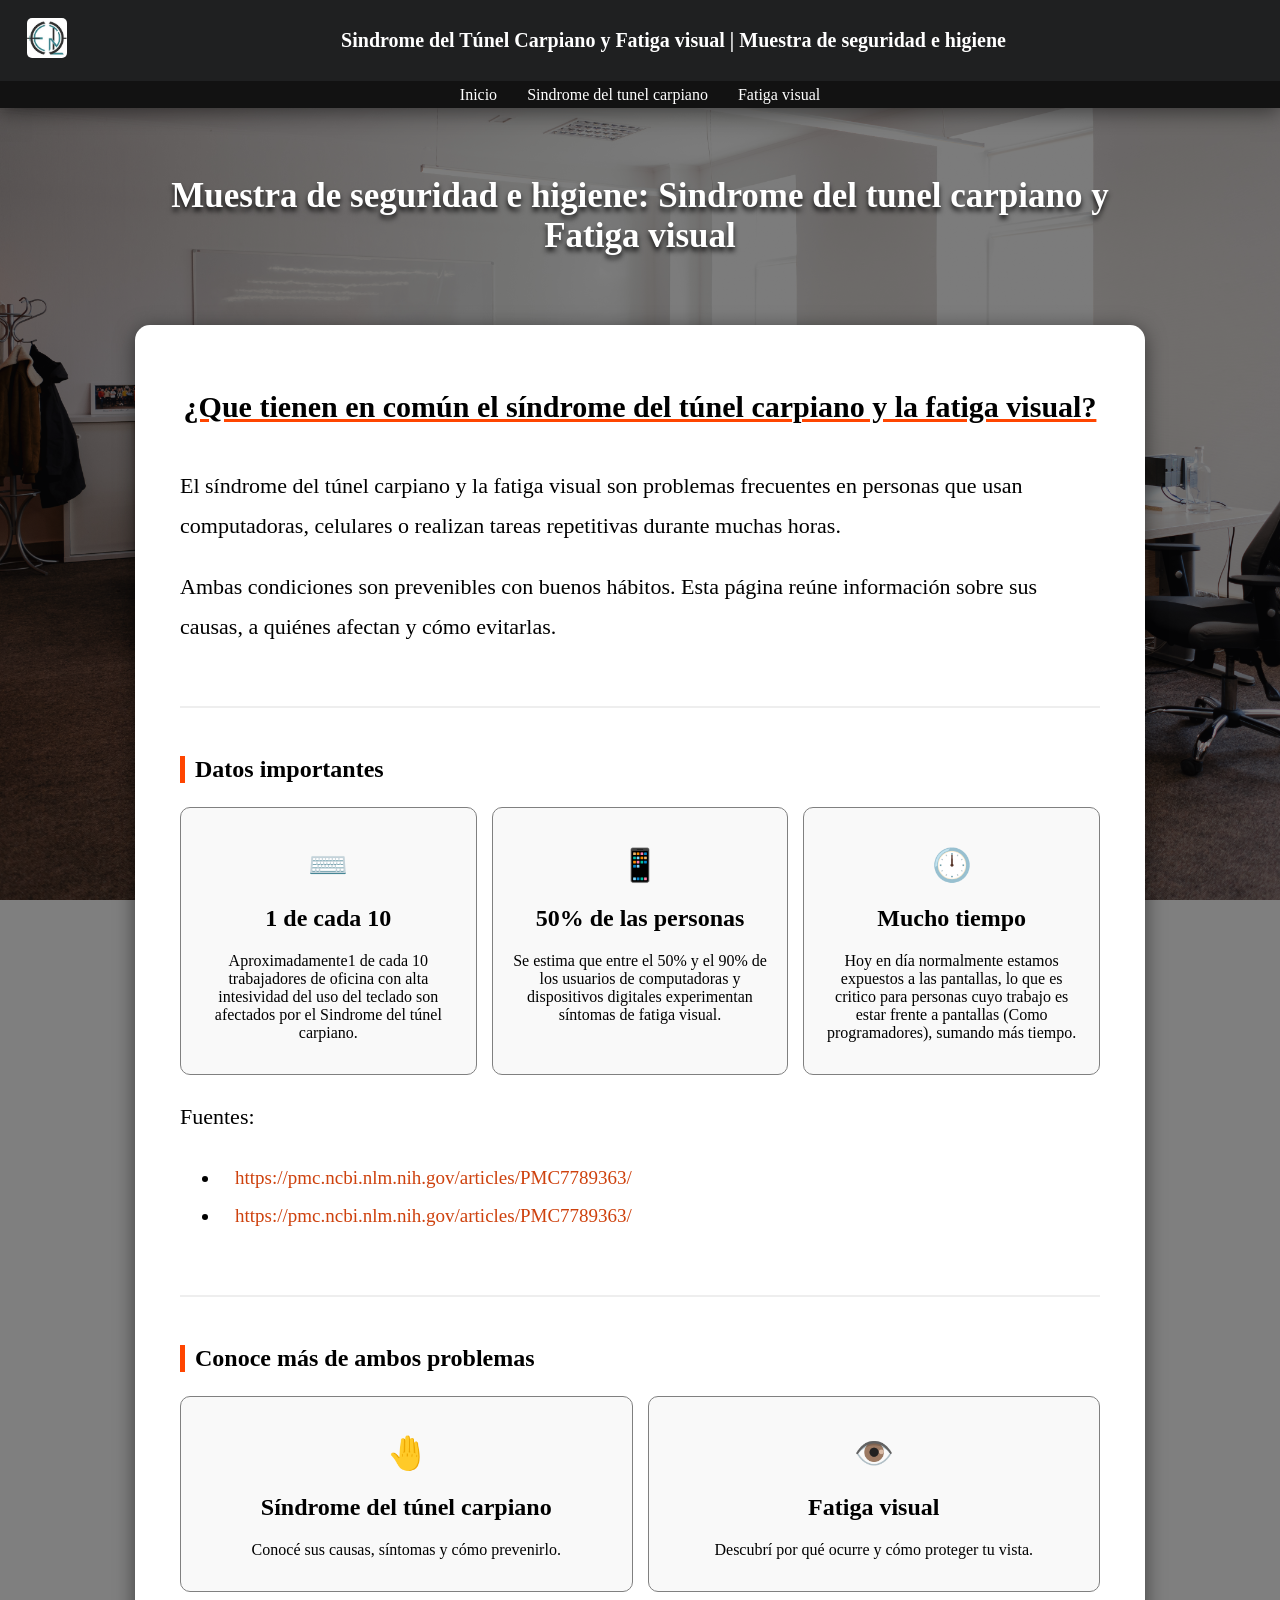
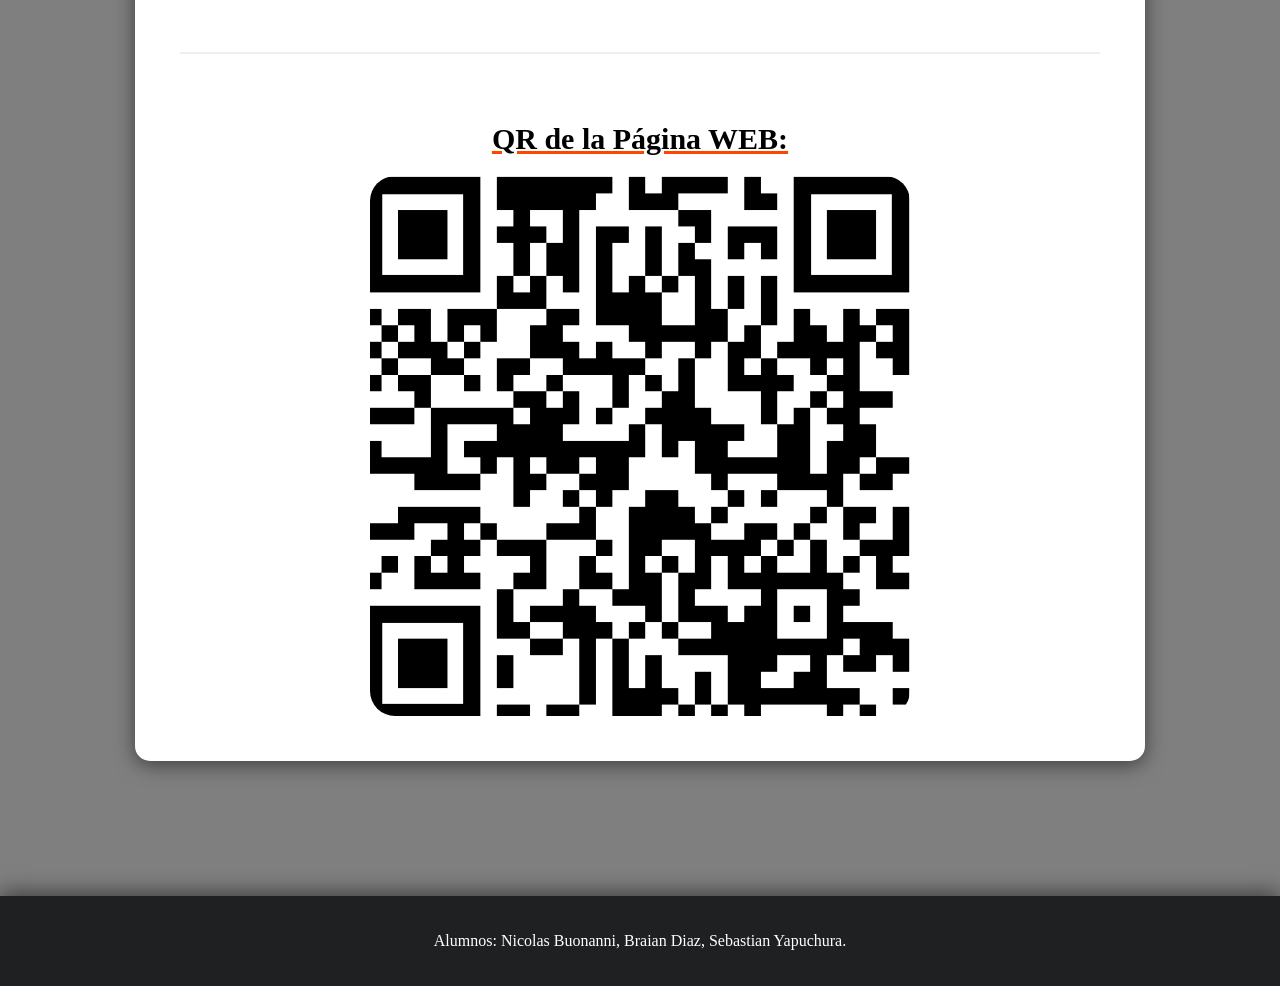
==== index.html @ 5605762a "Hacer que funcione el sitio Renombre inicio.html a index y cambie la ruta del archivo, puse el logo " ====
<!DOCTYPE html>
<html lang="es">
<head>
    <meta charset="UTF-8">
    <meta name="viewport" content="width=device-width, initial-scale=1.0">
    <link rel="icon" type="image/x-icon" href="media/logo.jpeg">
    <title>Sindrome del Tunel Carpiano y Fatiga visual</title>
    <link rel="stylesheet" href="styles/style.css">
</head>
<body style="background-image: url(media/oficina.jpg)">


    <header>

        <div class="encabezado">

            <a  href="index.html">
                <img src="media/logo.jpeg" alt="logo">
            </a>

            <div class="encabezado-titulo">Sindrome del Túnel Carpiano y Fatiga visual | Muestra de seguridad e higiene</div>

        </div>

        <nav>
            <a href="index.html">Inicio</a>
            <a href="html/tunel-carpiano.html">Sindrome del tunel carpiano</a>
            <a href="html/fatiga-visual.html">Fatiga visual</a>
        </nav>

    </header>


    <div class="contenido">
        <h1 class="titulo-grande">Muestra de seguridad e higiene: Sindrome del tunel carpiano y Fatiga visual</h1>
        <div class="articulo">
            
            
            <div class="seccion">

                <div class="titulo-grande2">
                    <h1>¿Que tienen en común el síndrome del túnel carpiano y la fatiga visual?</h1>
                </div>
                <div class="texto">
                    <p>El síndrome del túnel carpiano y la fatiga visual son problemas frecuentes en personas que usan computadoras, celulares o realizan tareas repetitivas durante muchas horas.</p>
                    <p>Ambas condiciones son prevenibles con buenos hábitos. Esta página reúne información sobre sus causas, a quiénes afectan y cómo evitarlas.</p>
                </div>

            </div>


            <hr class="separador">


            <div class="seccion">

                <h2 class="titulo">Datos importantes</h2>

                <div class="contenedor-grid">

                    <div class="card">
                        <h1>⌨️</h1>
                        <h2>1 de cada 10</h2>
                        <p>Aproximadamente1 de cada 10 trabajadores de oficina con alta
                            intesividad del uso del teclado son afectados por el Sindrome
                            del túnel carpiano.
                        </p>
                    </div>

                    <div class="card">
                        <h1>📱</h1>
                        <h2>50% de las personas</h2>
                        <p>Se estima que entre el 50% y el 90% de los usuarios de computadoras
                            y dispositivos digitales experimentan síntomas de fatiga visual.
                        </p>
                    </div>

                    <div class="card">
                        <h1>🕛</h1>
                        <h2>Mucho tiempo</h2>
                        <p>Hoy en día normalmente estamos expuestos a las pantallas, lo que es
                            critico para personas cuyo trabajo es estar frente a pantallas (Como programadores), sumando
                            más tiempo.
                        </p>
                    </div>

                </div>

                <div class="texto">
                    <p>Fuentes:</p>
                </div>
                <ul class="lista">
                    <li><a href="https://pmc.ncbi.nlm.nih.gov/articles/PMC7789363/">https://pmc.ncbi.nlm.nih.gov/articles/PMC7789363/</a></li>
                    <li><a href="https://pmc.ncbi.nlm.nih.gov/articles/PMC7789363/">https://pmc.ncbi.nlm.nih.gov/articles/PMC7789363/</a></li>
                </ul>

            </div>


            <hr class="separador">
            

            <div class="seccion">

                <h2 class="titulo">Conoce más de ambos problemas</h2>
                
                <div class="contenedor-grid">

                    <a href="html/tunel-carpiano.html">
                        <div class="card">
                            <h1>🤚</h1>
                            <h2>Síndrome del túnel carpiano</h2>
                            <p>Conocé sus causas, síntomas y cómo prevenirlo.</p>
                        </div>
                    </a>

                    <a href="html/fatiga-visual.html">
                        <div class="card">
                            <h1>👁️</h1>
                            <h2>Fatiga visual</h2>
                            <p>Descubrí por qué ocurre y cómo proteger tu vista.</p>
                        </div>
                    </a>

                </div>

            </div>


            <hr class="separador">

            <div class="seccion">

                <div class="titulo-grande2">
                    <h1>QR de la Página WEB:</h1>
                </div>
                <div class="codigo-qr">
                    <img src="media/qr-code-no-border.png" alt="codigo-qr">
                </div>

            </div>




        </div>        
    </div>


    <footer>
        Alumnos: Nicolas Buonanni, Braian Diaz, Sebastian Yapuchura.
    </footer>

</body>
</html>
---- styles/style.css ----
/*#####Areas de la pagina########:*/

/*---------------Barra principal--------*/
    /*Barra principal, le asigno color, color al texto, un "display" para poder manejar el texto dentro de este y un padding para incrementar su altura.
    Tambien manejo el tamaño de su fuente y el tipo de letra (negrita)*/
header {
    color: white;
    font-weight: bold;
    font-size: 20px;
    box-shadow: 0px 4px 20px rgba(0, 0, 0, 0.5);
}

.encabezado img {
    width: 40px;
    border-radius: 5px;
    margin-left: 3vh;
}

.encabezado {
    display: flex;
    background-color: #1f2021;
    padding: 2vh 0px;
    justify-content: flex-start;
    align-items: center;

}

.encabezado-titulo {
    display:flex;
    justify-content: center;
    flex:1;
}



nav {
    display: flex;
    justify-content: center;
    align-items: center;
    background-color: #121212;
    height: 3vh;
    gap: 30px;
    font-weight: 100;
    font-size: 16px;
}

nav a {
    color: White;
    text-decoration: none;
}
nav a:hover{
    text-decoration: underline;
}


/*-------Mayor parte del body y el contenido ---------------*/
body {
    margin: 0; /*Saca el margin para que el nav "entre completo" en el body*/
    /*La imagen de fondo se pone individualmente en cada .html de la pagina
    con style*/
    background-size:cover ; /*El fondo va a tomar toda la pantalla*/
    background-color: rgba(0, 0, 0, 0.5); /*"El color de la opacidad"*/
    background-blend-mode: darken; /**/
    background-attachment: fixed;

    display: flex;
    flex-direction: column;
    min-height: 100vh;

}

.contenido{
    display: flex;
    flex-direction: column;
    margin: 15vh;
    margin-top: 5vh;
    justify-content: center;
    gap: 5vh;

    flex: 1; /*Ocupa todo el espacio*/
}

.articulo {
    border-radius: 15px; /*Redondea los bordes a 15px*/
    padding:5vh; /*El padding (espacio) con respecto al borde es 5vh (1% de la altura de la pagina)*/
    background-color: white; /*El fondo del articulo es blanco*/
    height: auto;
    box-shadow: 0px 4px 20px rgba(0, 0, 0, 0.5); /*El articulo genera una sombra*/
    
}




    /*............Propiedades de secciones para el articulo.................*/
.seccion {
    margin-bottom: 60px; /*Aplica un margen de 60 pixeles al final de la seccion*/
}

.seccion:last-child {
    margin-bottom: 0;
}


.img-paragrafo {
    display: flex;
    gap: 32px;
    align-items: flex-start;
}

.img-paragrafo img{
    width: 360px; /*Las imagenees dentro del imagen-paragrafo seran de este ancho*/
    box-shadow: 0px 4px 20px rgba(0, 0, 0, 0.5); /*Sombra*/
    border-radius: 10px; /*Redondeo de esquinas*/
    border: 1px solid rgb(50, 19, 3); /*Borde marron*/
}

.img-grande {
    width: 100%;
    height: 300px;
    border-radius: 15px;
    border: 1px solid rgb(50, 19, 3); /*Borde marron*/
    object-fit: cover; /*Cubre todo el tamaño del img aunque tenga que cortar la imagen original*/

}

.img-paragrafo.invertida {
    flex-direction: row-reverse;
}

            /*Separa el texto, siendo como una linea que cubre el ancho del contenido del articulo*/
.separador { 
    border: none; /*Le quito los bordes por default que tiene y dejo uno*/
    border-top: 2px solid #eee;
    margin: 48px 0;
}

    /*.......... Grid y "cards" ............*/

.contenedor-grid {
    margin-top: 24px;
    display: grid;
    grid-template-columns: repeat(auto-fit, minmax(150px, 1fr));
    gap: 15px;
    justify-content: center;
}

.contenedor-grid a {
    text-decoration: none;
    color: inherit;
    display: contents; /*Hace que se comporte como si el A no existiera pq afecta la visualizacion del grid*/
}


.card {
    padding: 1em;
    background-color: #F9F9F9;
    border-radius: 10px;
    border: 1px solid gray;
    text-align: center;

    /*Animacion*/
    transition: transform 0.2s ease-out, background-color 0.2s ease-out; /*Transiciona con una animacion la propiedad transform y background-color en 0.2 segundos con "ease-out" como escala de tiempo*/
}

.card:hover {
    transform: translateY(5px);
    background-color: #ddd;
}

.card a {
    color: black;
    text-decoration: none;
}

.card a:hover {
    text-decoration: underline;
}



/*----------------------------Footer / pie de pagina----------------*/

footer {
    display: flex;
    height: 10vh;    
    background-color: #1f2021;  
    color: white;
    justify-content: center;
    align-items: center;
    box-shadow: 0px -4px 20px rgba(0, 0, 0, 0.5);
}


/*----------------------Miscelaneo / Elementos varios:-----------------*/
.texto {
    flex: 1;
}

.texto p {
    font-size: 22px;
    line-height: 1.8; /*La altura entre lineas de textos es de 1.8*/
}

.titulo { 
    border-left: 5px solid orangered; /*Le asigno 5px al grosor, un estilo solido y color naranja al borde*/
    padding-left: 10px; /*Le doy 10 pixeles de espacio al lado izquierdo entre el borde y el contenido*/
}


.titulo-grande {
    color: white;
    font-size: 35px;
    text-align: center;
    text-shadow: 0px 4px 5px rgba(0, 0, 0, 0.8);
}

.titulo-grande2 {
    display: flex;
    justify-content: center;
    text-decoration: underline;
    text-decoration-color: orangered;
}

.titulo-grande2 h1 {
    font-size: 30px;
    color: #000;
}

.lista {
    list-style: disc; /*Le doy un item tipo disco/ circulo*/
    font-size: 19px;

}

.lista li {
    padding: 8px 0 8px 15px;

}

.lista a {
    color: rgb(206, 65, 13);
    text-decoration: none;
}

.lista a:hover {
    text-decoration: underline;
}

.codigo-qr {
    display: flex;
    justify-content: center;
}

.codigo-qr img {
    min-width: 100px;
    width: 60vh;
    border-radius: 25px;
}
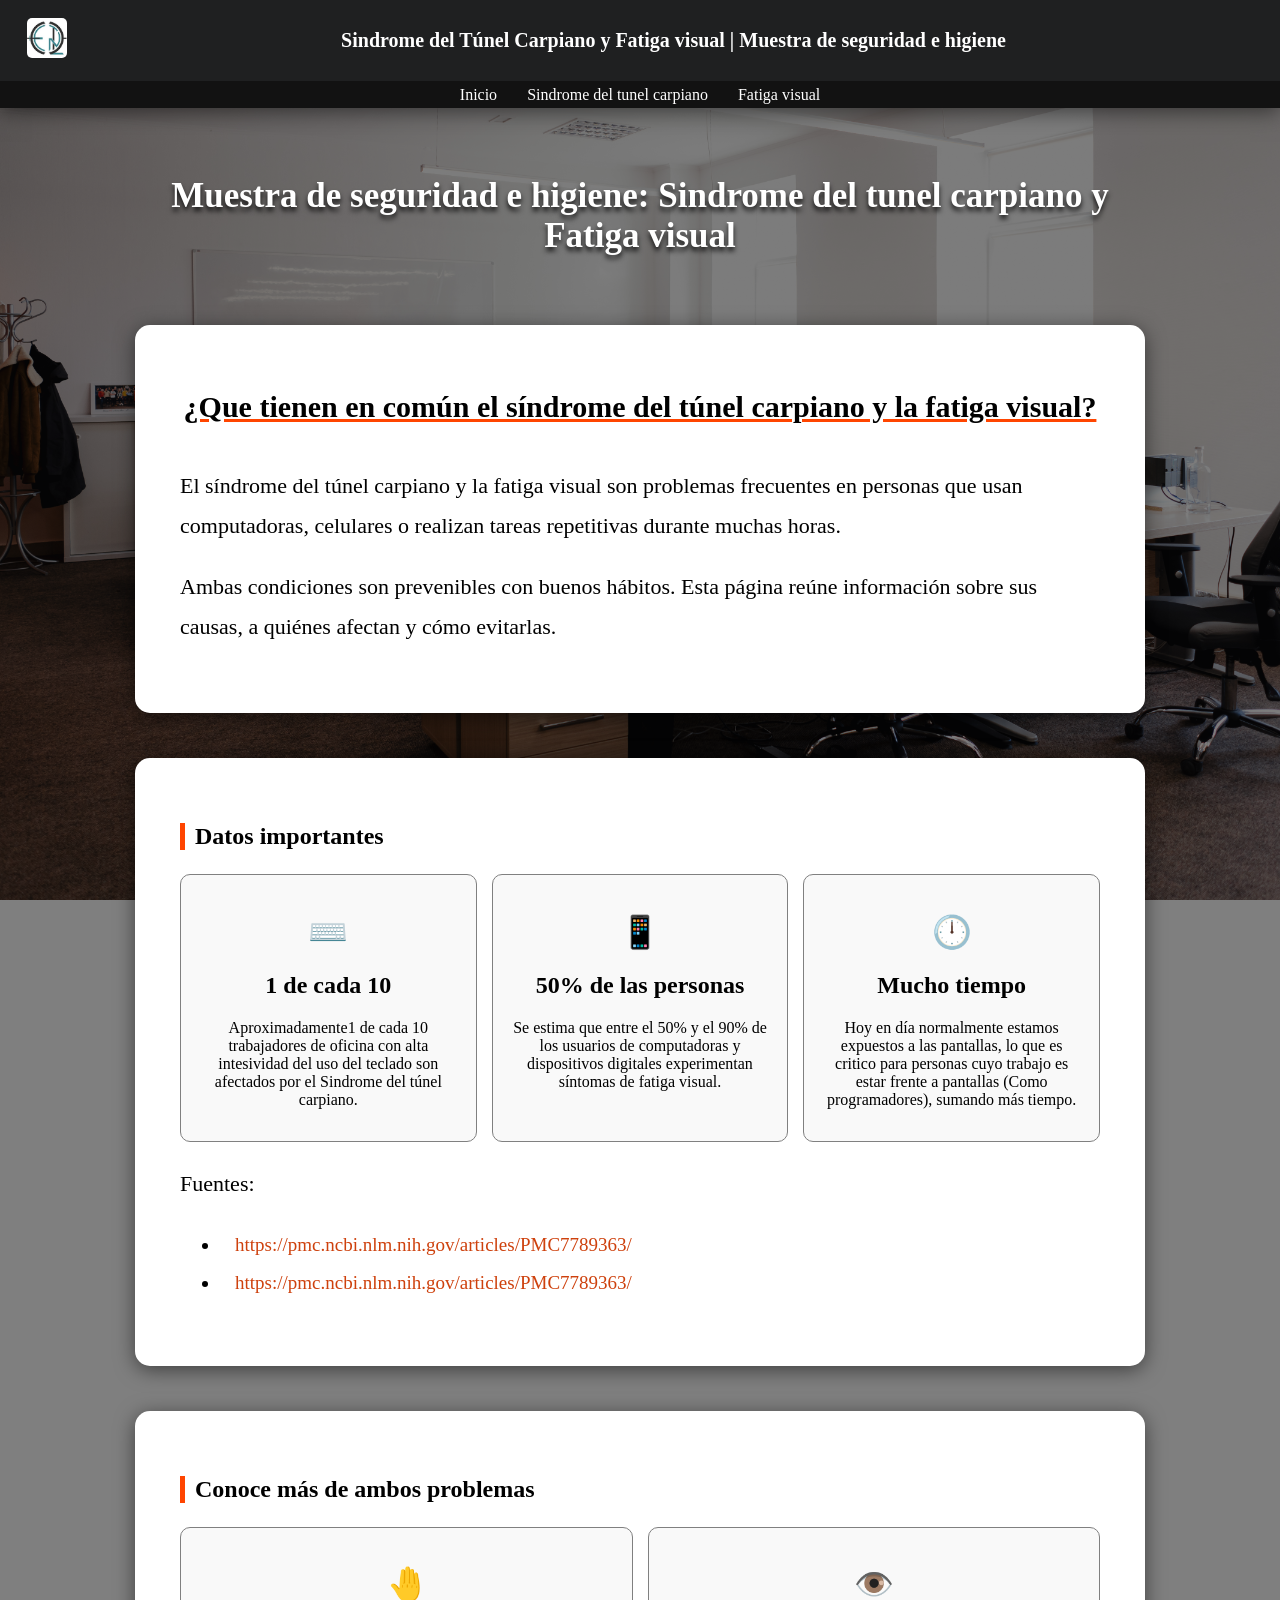
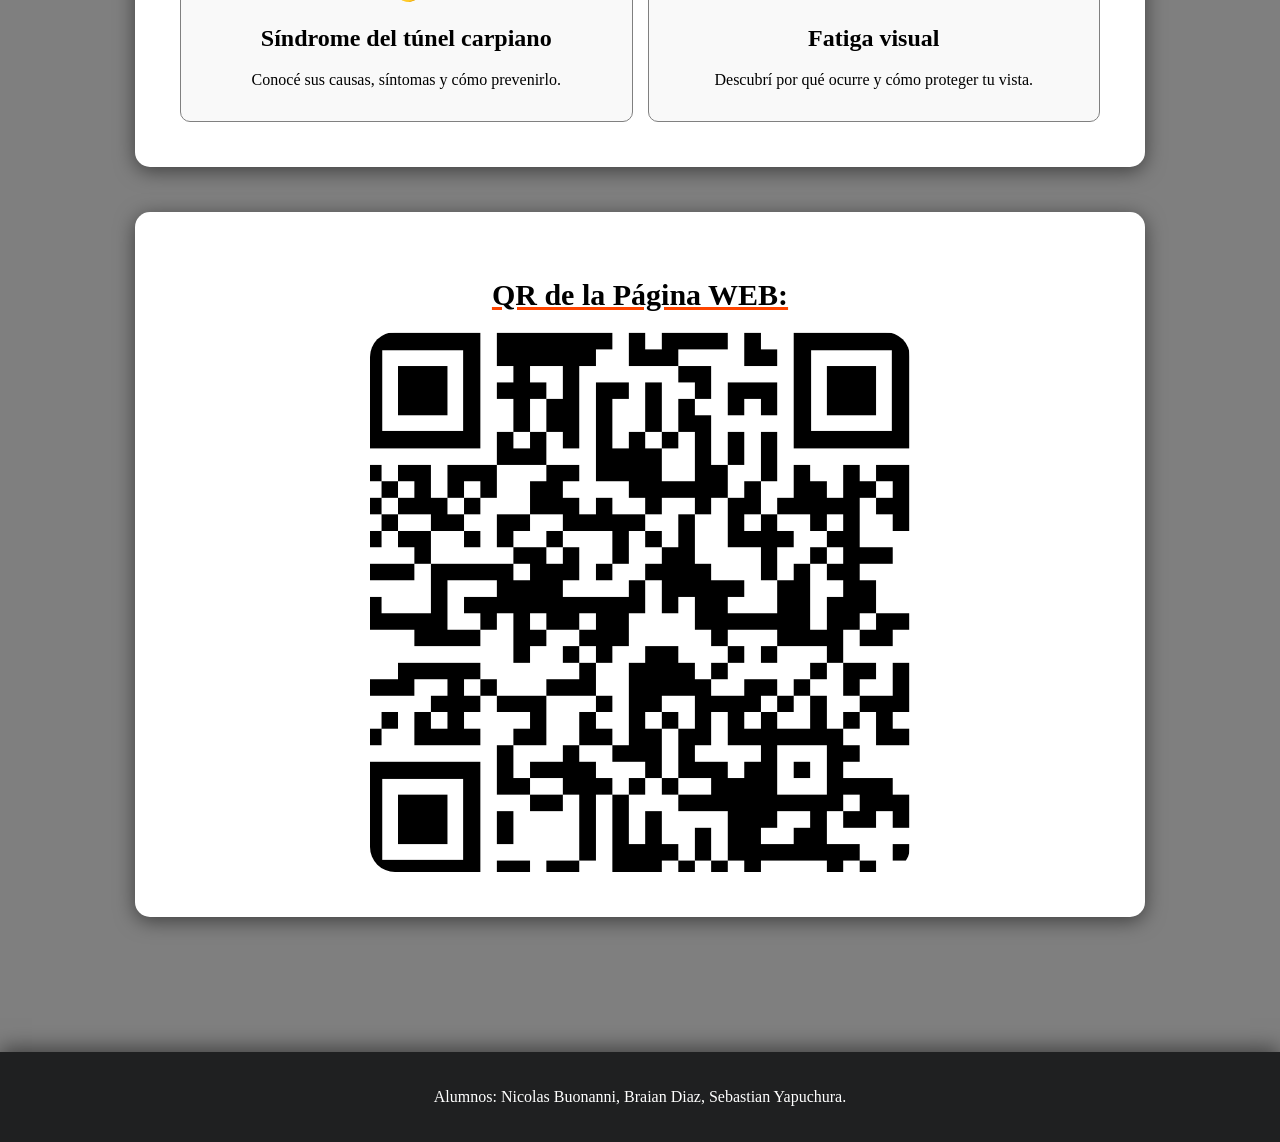
==== commit 20535cd5: "Arreglar página en celulares y actualizacion El articulo principal que contenia varias secciones se " ====
--- a/index.html
+++ b/index.html
@@ -49,7 +49,10 @@
             </div>
 
 
-            <hr class="separador">
+        </div>
+
+        <div class="articulo">
+
 
 
             <div class="seccion">
@@ -97,7 +100,9 @@
             </div>
 
 
-            <hr class="separador">
+        </div>
+
+        <div class="articulo">
             
 
             <div class="seccion">
@@ -127,7 +132,9 @@
             </div>
 
 
-            <hr class="separador">
+        </div>
+
+        <div class="articulo">
 
             <div class="seccion">
 
@@ -143,7 +150,9 @@
 
 
 
-        </div>        
+        </div> 
+        
+        
     </div>
 
 
--- a/styles/style.css
+++ b/styles/style.css
@@ -256,4 +256,70 @@
     min-width: 100px;
     width: 60vh;
     border-radius: 25px;
+}
+
+/* ===== RESPONSIVE - CELULARES ===== */
+@media (max-width: 768px) {
+
+  .contenido {
+    margin: 2vh 4vw;
+    margin-top: 3vh;
+  }
+
+  .articulo {
+    padding: 3vh 4vw;
+  }
+
+  .encabezado-titulo {
+    font-size: 14px;
+    text-align: center;
+    padding: 0 8px;
+  }
+
+  nav {
+    gap: 15px;
+    font-size: 13px;
+    height: auto;
+    padding: 8px 0;
+    flex-wrap: wrap;
+  }
+
+  .titulo-grande {
+    font-size: 22px;
+  }
+
+  .titulo-grande2 h1 {
+    font-size: 22px;
+    text-align: center;
+  }
+
+  .img-paragrafo {
+    flex-direction: column;
+  }
+
+  .img-paragrafo.invertida {
+    flex-direction: column;
+  }
+
+  .img-paragrafo img {
+    width: 100%;
+  }
+
+  .texto p {
+    font-size: 17px;
+  }
+
+  .contenedor-grid {
+    grid-template-columns: 1fr;
+  }
+
+  .codigo-qr img {
+    width: 80vw;
+    max-width: 300px;
+  }
+
+  .lista a {
+    word-break: break-all;
+  }
+
 }
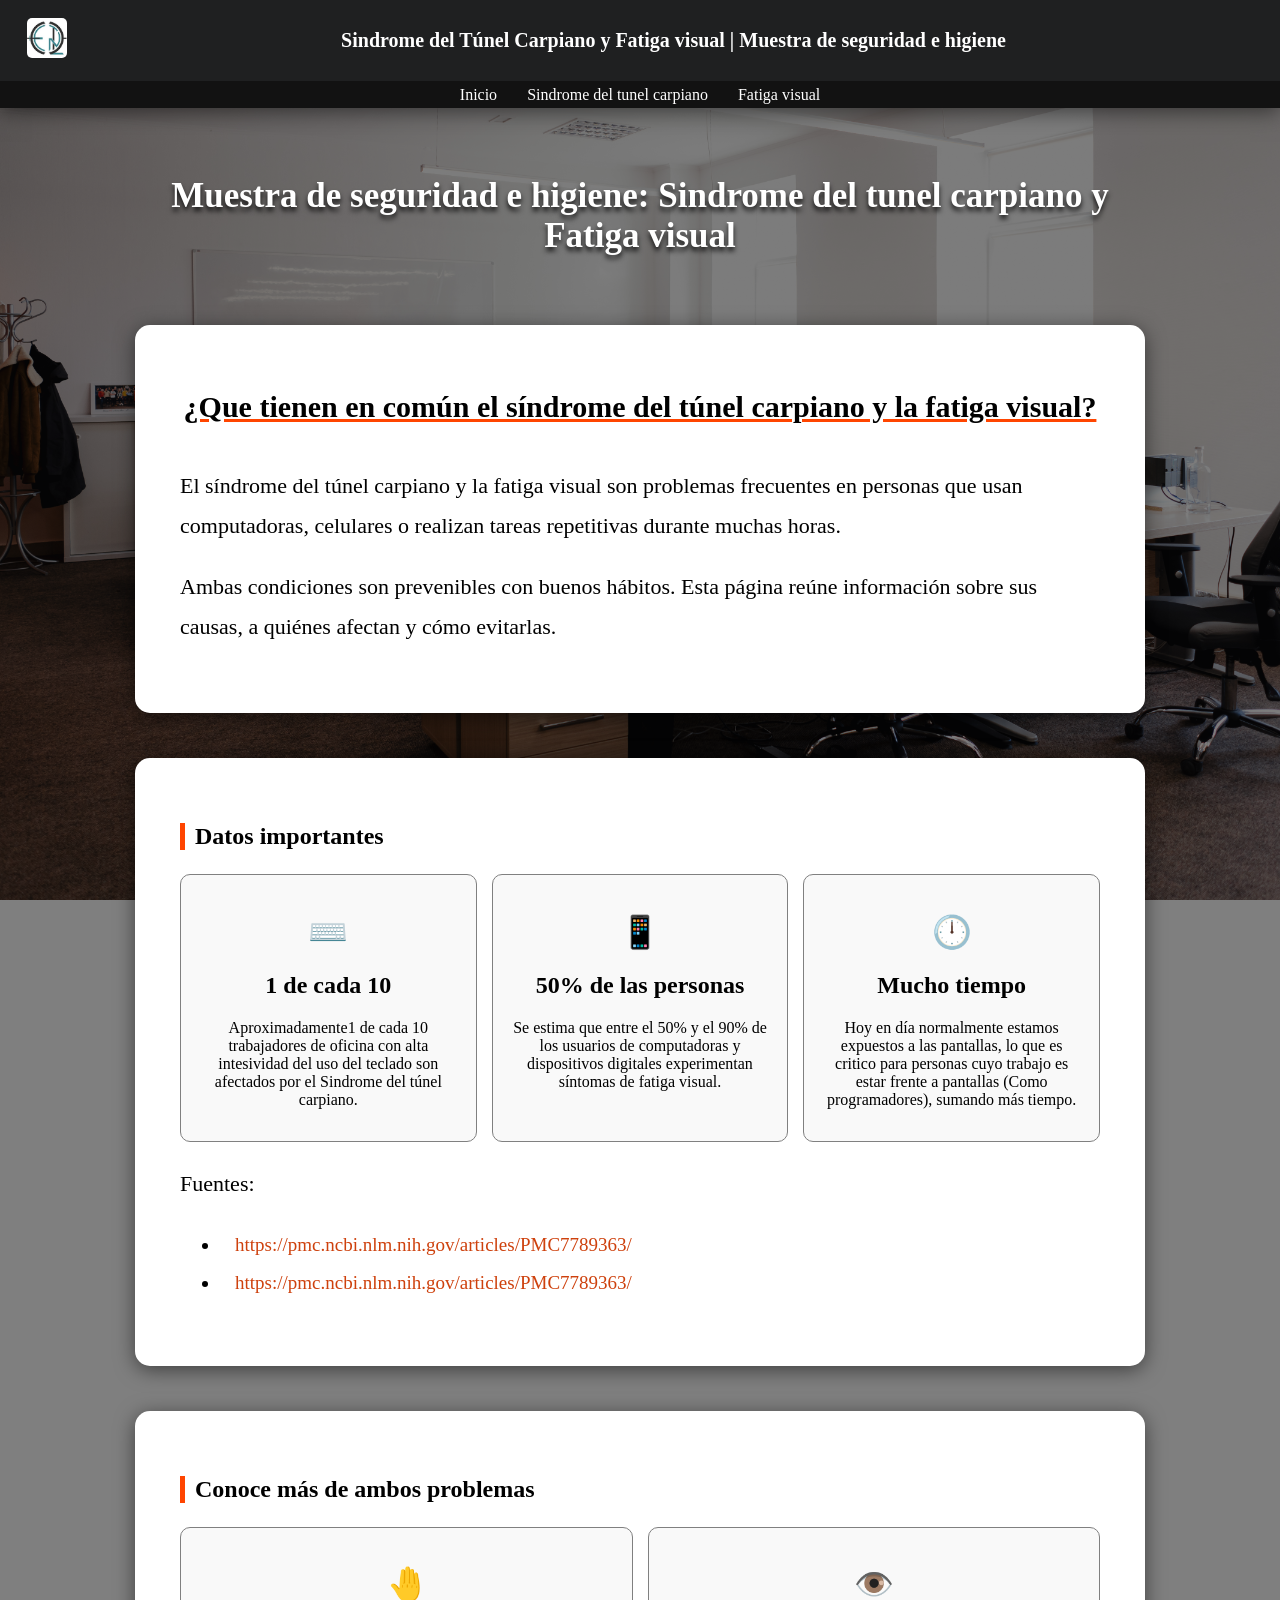
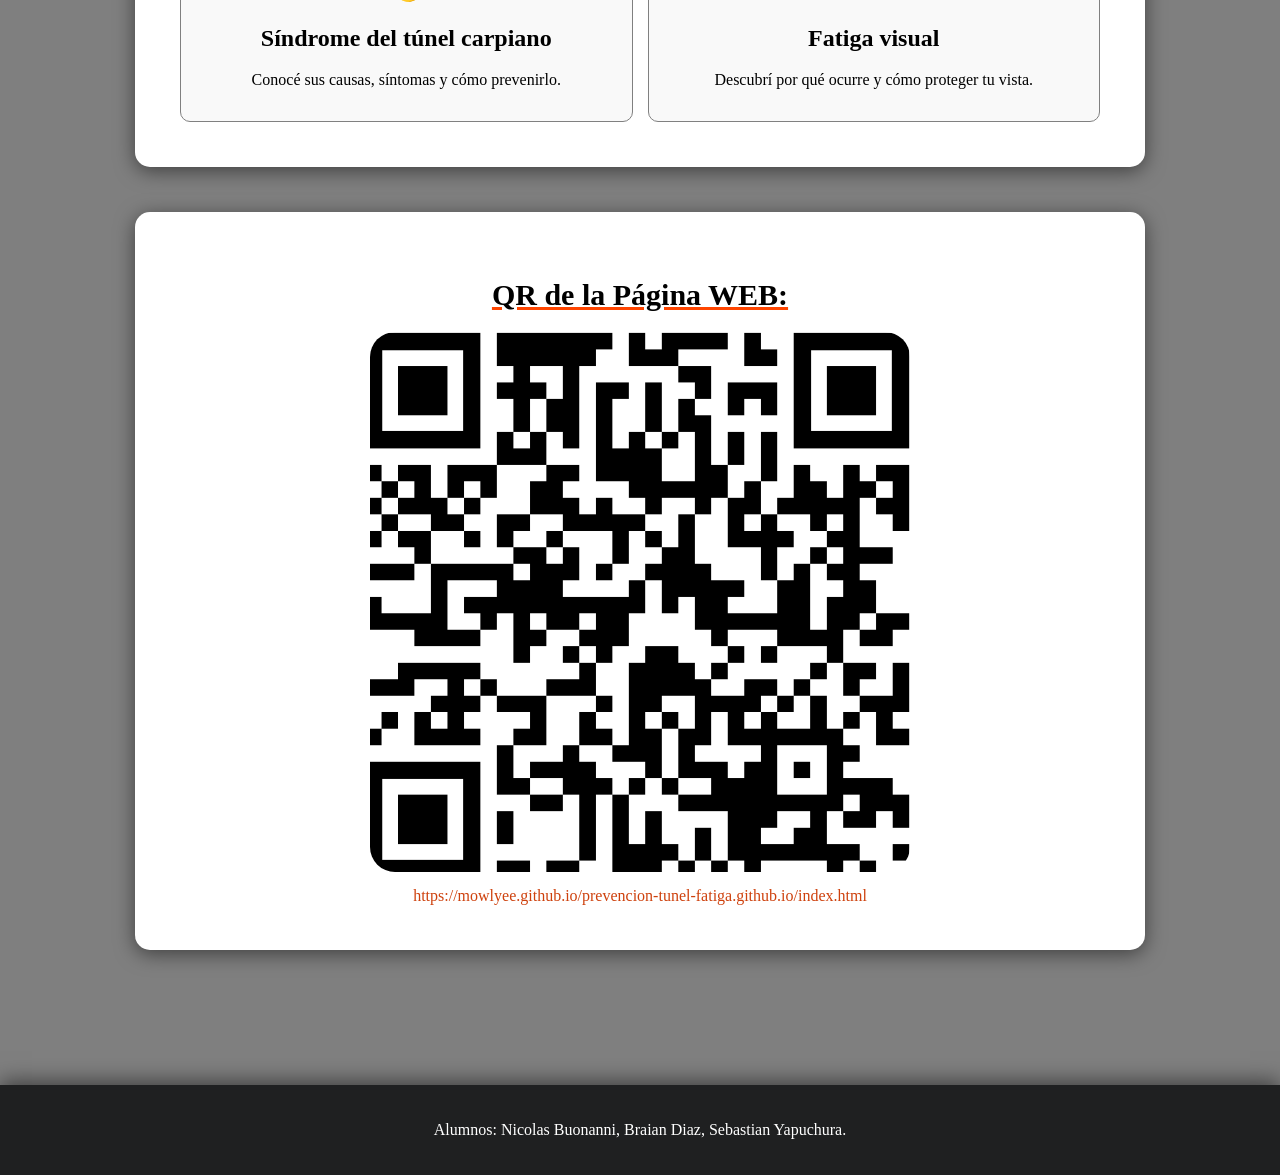
==== commit 00985a65: "Fix articulos tunel carpiano y link texto en qr Separe bien el articulo faltante en tunel carpiano y" ====
--- a/index.html
+++ b/index.html
@@ -141,8 +141,13 @@
                 <div class="titulo-grande2">
                     <h1>QR de la Página WEB:</h1>
                 </div>
+
                 <div class="codigo-qr">
+
                     <img src="media/qr-code-no-border.png" alt="codigo-qr">
+
+                    <a href="https://mowlyee.github.io/prevencion-tunel-fatiga.github.io/index.html">https://mowlyee.github.io/prevencion-tunel-fatiga.github.io/index.html</a>
+
                 </div>
 
             </div>
--- a/styles/style.css
+++ b/styles/style.css
@@ -186,6 +186,7 @@
     height: 10vh;    
     background-color: #1f2021;  
     color: white;
+    text-align: center;
     justify-content: center;
     align-items: center;
     box-shadow: 0px -4px 20px rgba(0, 0, 0, 0.5);
@@ -249,7 +250,9 @@
 
 .codigo-qr {
     display: flex;
-    justify-content: center;
+    flex-direction: column;
+    align-items: center;
+    
 }
 
 .codigo-qr img {
@@ -258,29 +261,46 @@
     border-radius: 25px;
 }
 
+.codigo-qr a {
+    margin-top: 15px;
+    color: rgb(206, 65, 13);
+    text-decoration: none;
+    text-align: center;
+}
+
+.codigo-qr a:hover {
+    text-decoration: underline;
+}
+
 /* ===== RESPONSIVE - CELULARES ===== */
 @media (max-width: 768px) {
 
+  body {
+    background-attachment: scroll;
+  }
+
   .contenido {
-    margin: 2vh 4vw;
-    margin-top: 3vh;
+    margin: 3vh 3vw !important;
+    margin-top: 3vh !important;
+    gap: 3vh;
   }
 
   .articulo {
-    padding: 3vh 4vw;
+    padding: 4vw !important;
+    box-sizing: border-box;
   }
 
   .encabezado-titulo {
-    font-size: 14px;
+    font-size: 13px;
     text-align: center;
     padding: 0 8px;
   }
 
   nav {
-    gap: 15px;
+    gap: 12px;
     font-size: 13px;
     height: auto;
-    padding: 8px 0;
+    padding: 8px 4px;
     flex-wrap: wrap;
   }
 
@@ -289,31 +309,35 @@
   }
 
   .titulo-grande2 h1 {
-    font-size: 22px;
-    text-align: center;
-  }
-
-  .img-paragrafo {
-    flex-direction: column;
-  }
-
+    font-size: 20px;
+    text-align: center;
+  }
+
+  .img-paragrafo,
   .img-paragrafo.invertida {
     flex-direction: column;
   }
 
   .img-paragrafo img {
     width: 100%;
+    box-sizing: border-box;
   }
 
   .texto p {
-    font-size: 17px;
+    font-size: 16px;
+  }
+
+  .lista {
+    font-size: 16px;
+    padding-left: 18px;
   }
 
   .contenedor-grid {
-    grid-template-columns: 1fr;
+    grid-template-columns: 1fr 1fr;
   }
 
   .codigo-qr img {
+    min-width: unset;
     width: 80vw;
     max-width: 300px;
   }
@@ -322,4 +346,8 @@
     word-break: break-all;
   }
 
+  .img-grande {
+    height: 180px;
+  }
+
 }
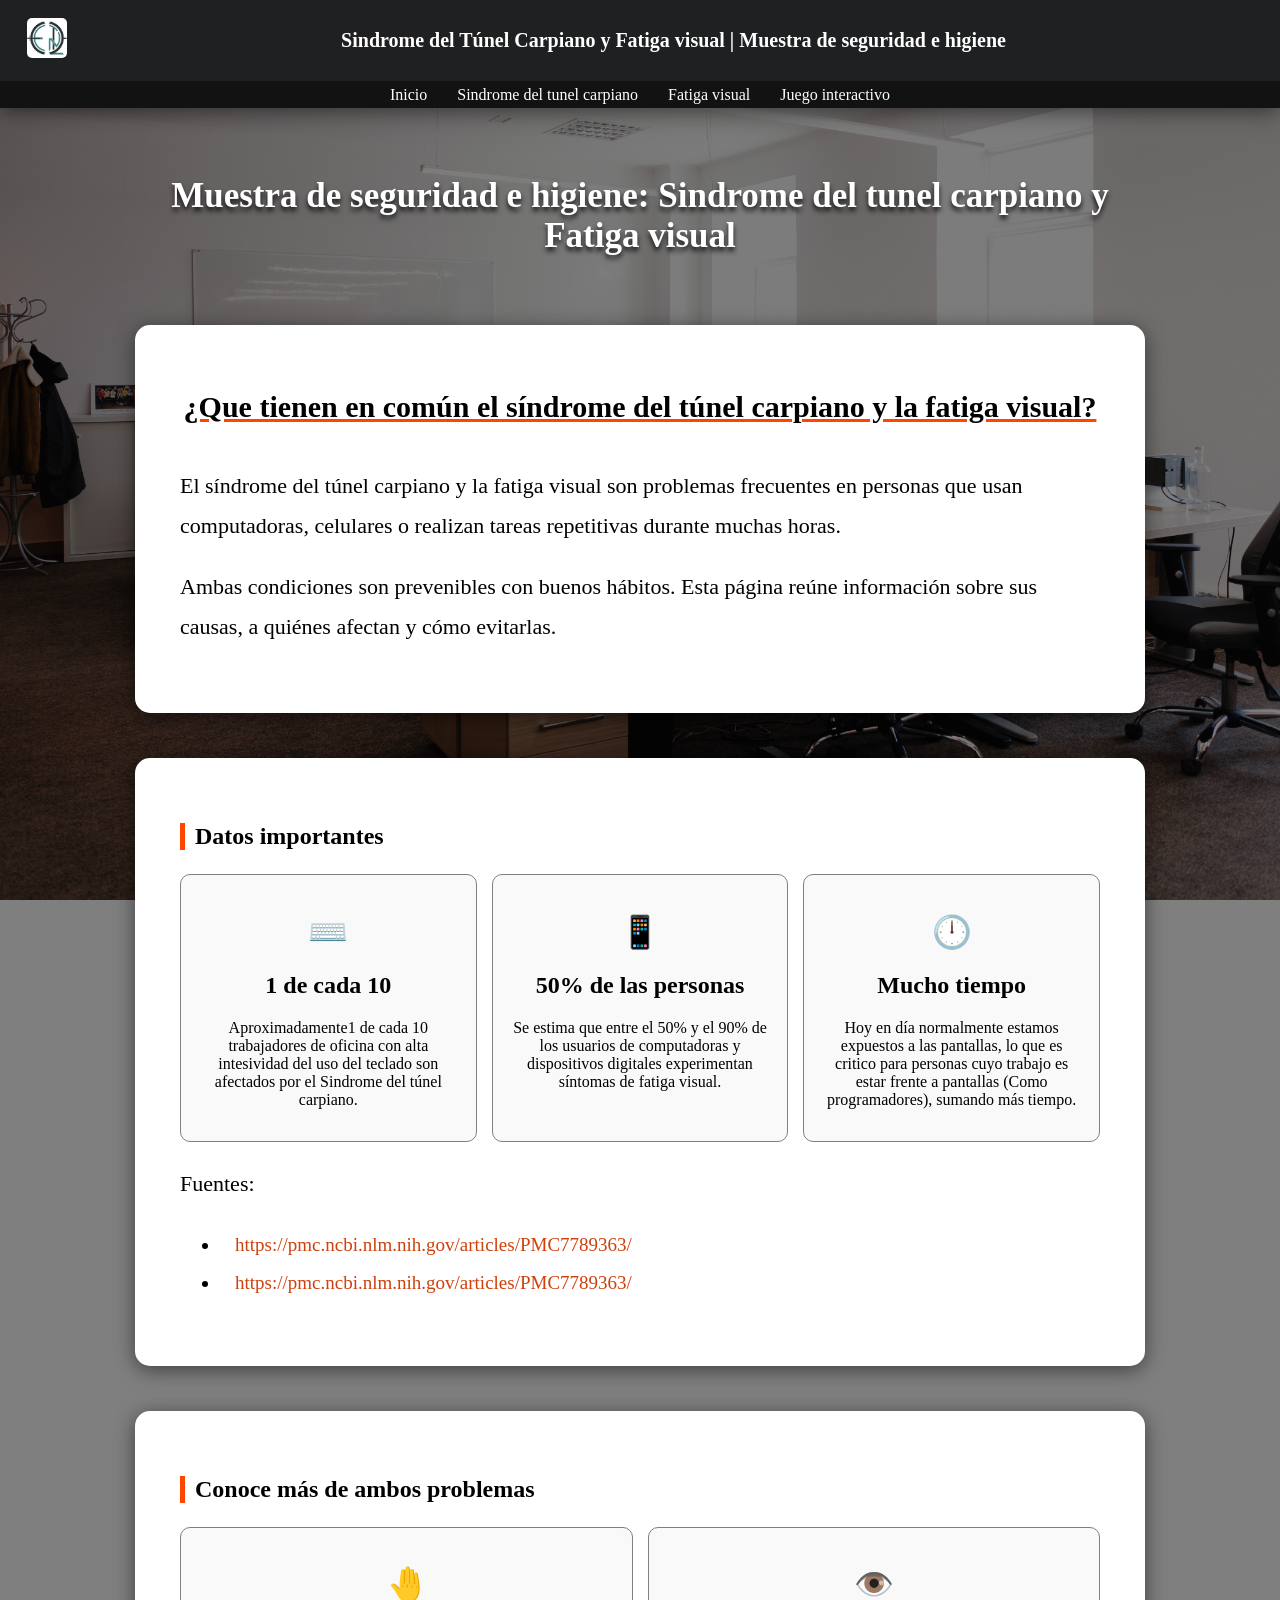
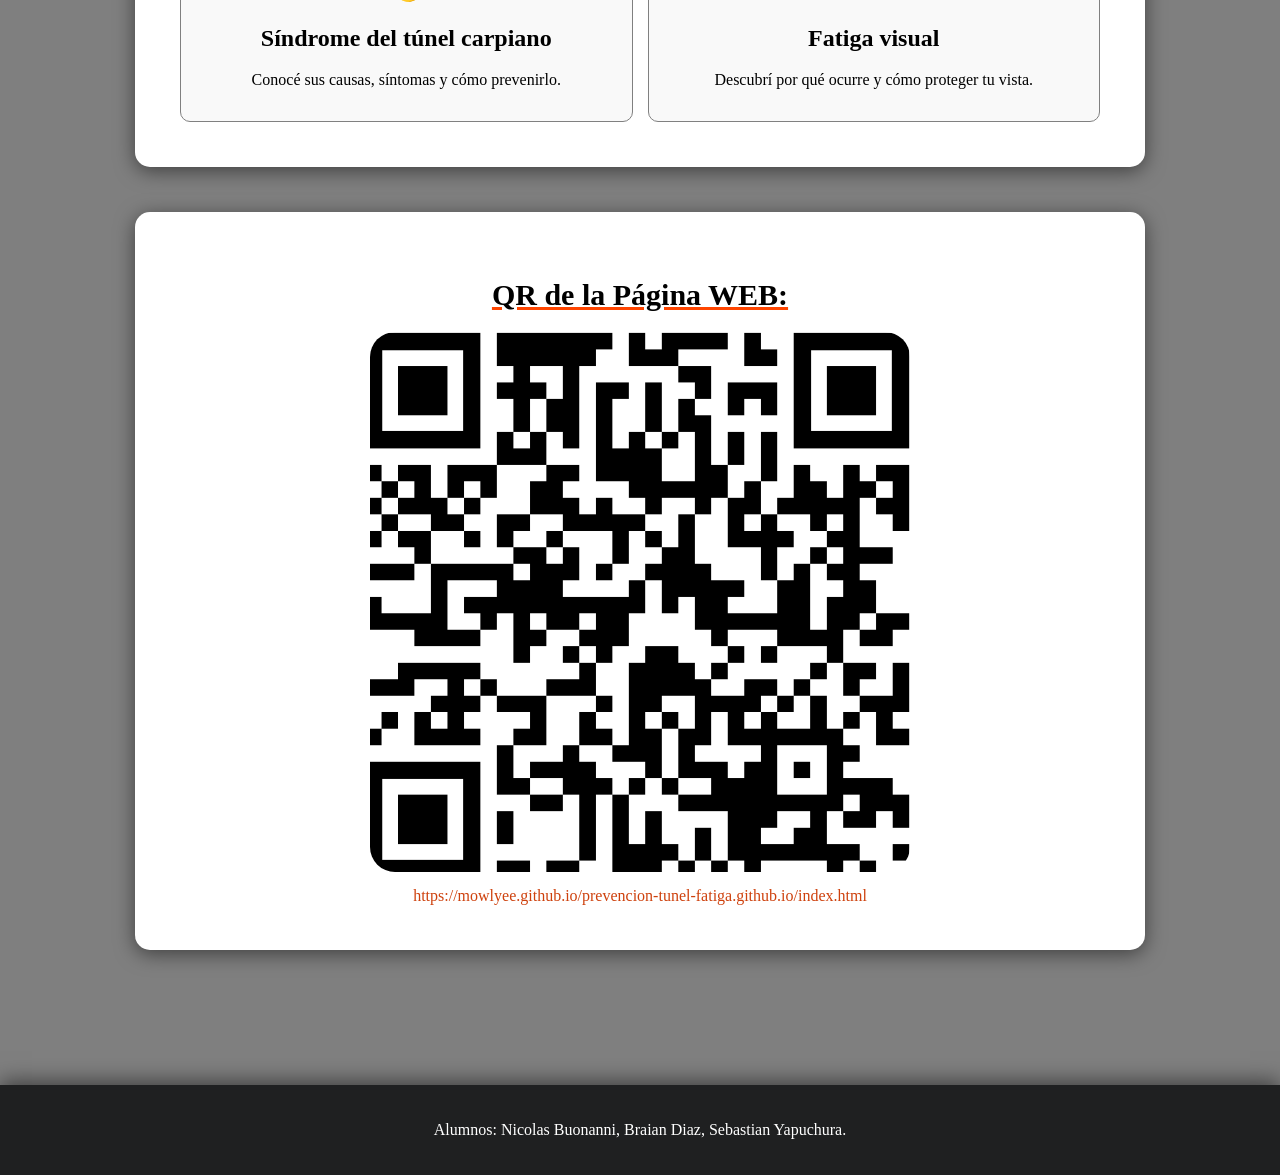
==== commit 64d992b9: "Añadi juego interactivo a la pestaña, y el juego cree un .html para el juego interactivo, cree un cs" ====
--- a/index.html
+++ b/index.html
@@ -26,6 +26,7 @@
             <a href="index.html">Inicio</a>
             <a href="html/tunel-carpiano.html">Sindrome del tunel carpiano</a>
             <a href="html/fatiga-visual.html">Fatiga visual</a>
+            <a href="juego.html">Juego interactivo</a>
         </nav>
 
     </header>
--- a/styles/style.css
+++ b/styles/style.css
@@ -272,6 +272,70 @@
     text-decoration: underline;
 }
 
+
+
+
+
+
+/*============ANIMACIONES===============*/
+/* ---------- ANIMACION HEADER ------------- */
+@keyframes bajarHeader {
+  from {
+    transform: translateY(-100%);   
+    opacity: 0;
+  }
+  to {
+    transform: translateY(0);
+    opacity: 1;
+  }
+}
+
+header {
+  animation: bajarHeader 0.2s ease-out;
+}
+
+/* ------- Animaciones de articulos y el footer------- */
+
+.animar-derecha-izquierda {
+  animation: desdeDerecha 0.8s ease-out both;
+  animation-timeline: view();
+  animation-range: entry 0% entry 30%;
+}
+
+.animar-izquierda-derecha {
+  animation: desdeIzquierda 0.8s ease-out both;
+  animation-timeline: view();
+  animation-range: entry 0% entry 30%;
+}
+
+.animar-abajo {
+  animation: desdeAbajo 0.8s ease-out both;
+  animation-timeline: view();
+  animation-range: entry 0% entry 30%;
+}
+
+.animar-footer {
+  animation: desdeAbajo 0.8s ease-out both;
+  animation-timeline: view();
+  animation-range: entry 0% entry 30%;
+}
+
+@keyframes desdeIzquierda {
+  from { transform: translateX(-80px); opacity: 0; }
+  to   { transform: translateX(0);     opacity: 1; }
+}
+
+@keyframes desdeDerecha {
+  from { transform: translateX(80px);  opacity: 0; }
+  to   { transform: translateX(0);     opacity: 1; }
+}
+
+@keyframes desdeAbajo {
+  from { transform: translateY(60px);  opacity: 0; }
+  to   { transform: translateY(0);     opacity: 1; }
+}
+
+
 /* ===== RESPONSIVE - CELULARES ===== */
 @media (max-width: 768px) {
 
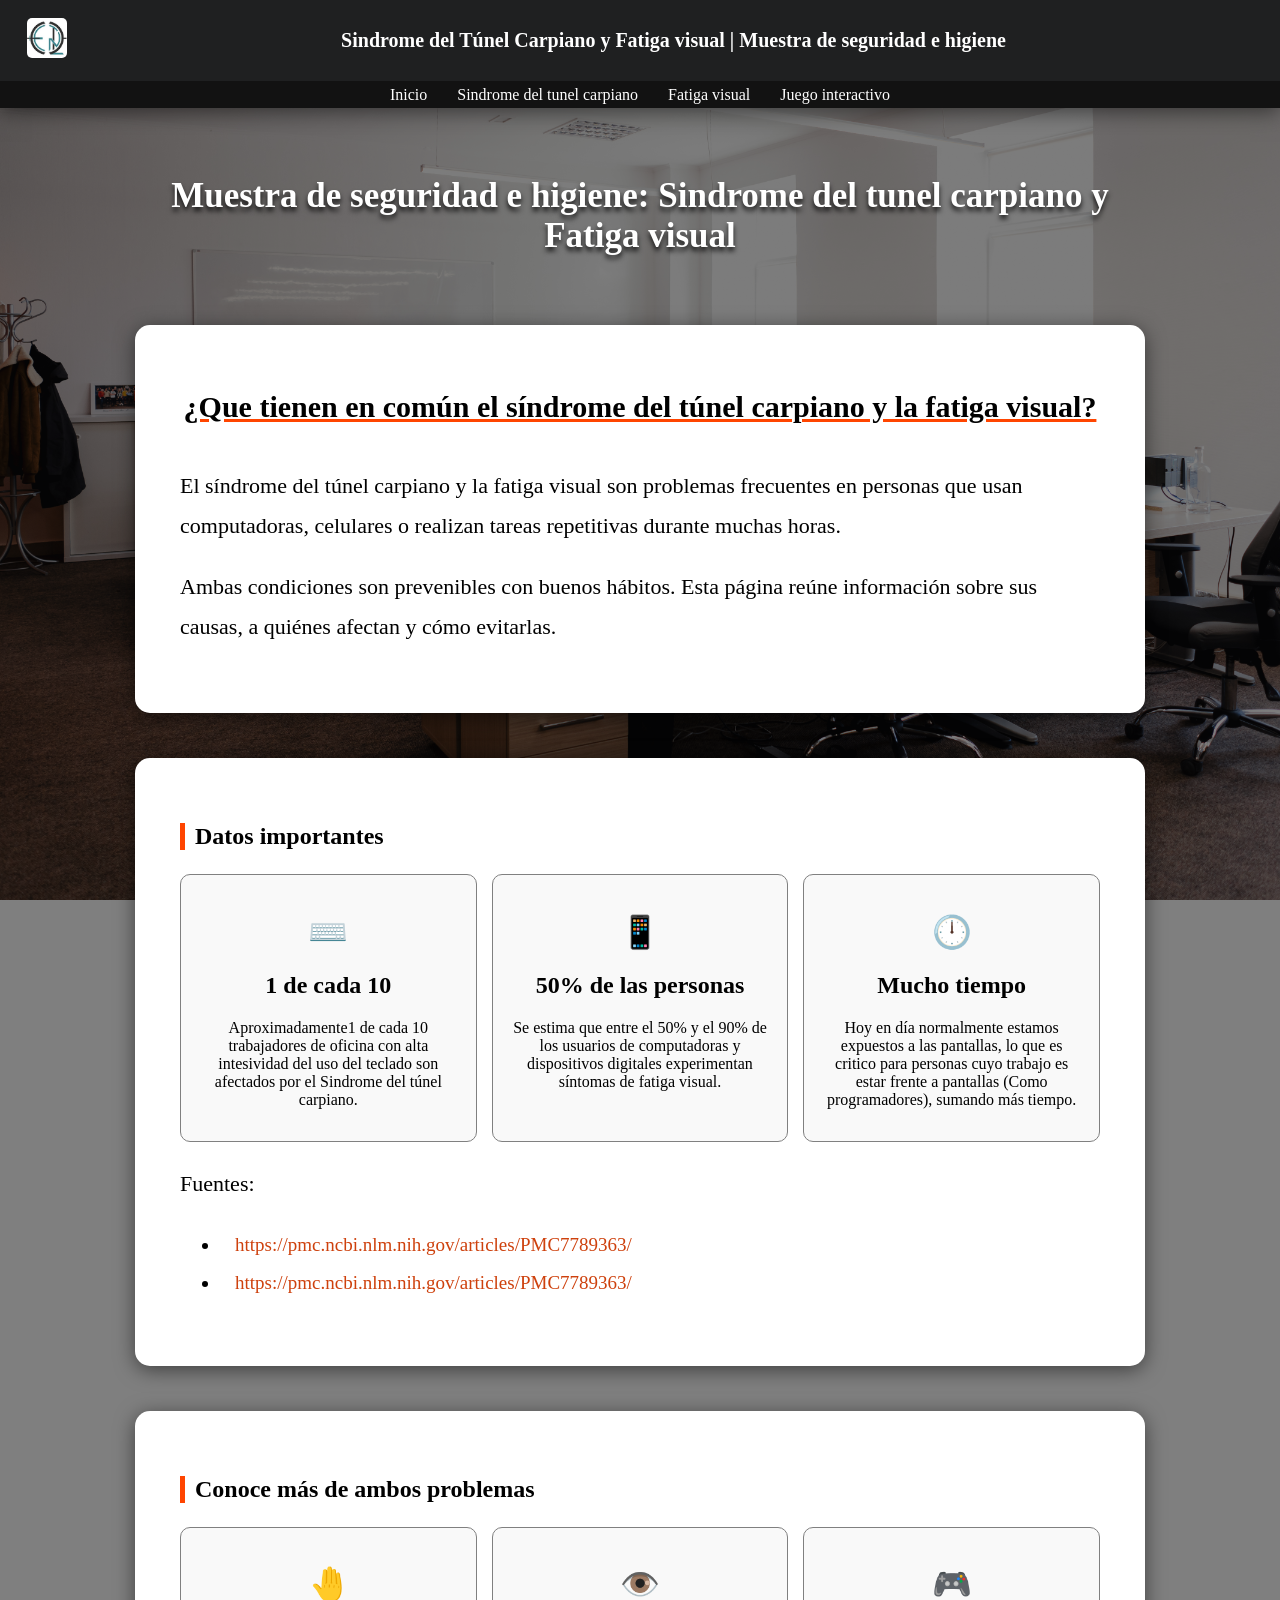
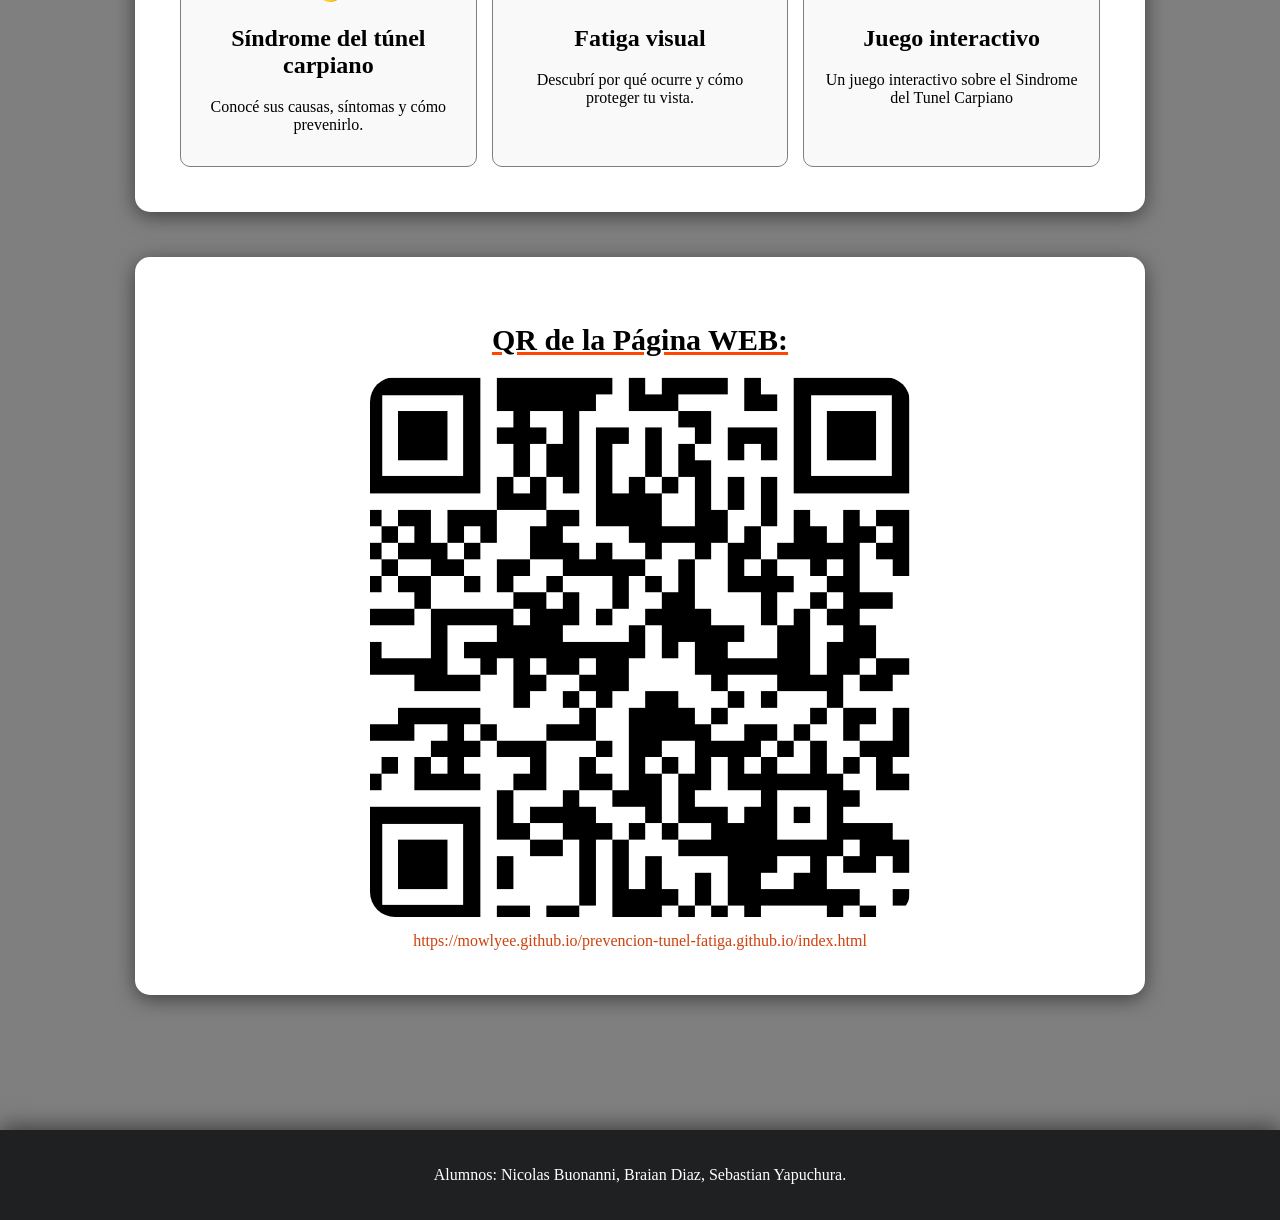
==== commit 287563a8: "Inclui un card en el index sobre el juego Inclui un card en el index sobre el juego interactivo" ====
--- a/index.html
+++ b/index.html
@@ -128,6 +128,14 @@
                         </div>
                     </a>
 
+                    <a href="html/juego.html">
+                        <div class="card">
+                            <h1>🎮</h1>
+                            <h2>Juego interactivo</h2>
+                            <p>Un juego interactivo sobre el Sindrome del Tunel Carpiano</p>
+                        </div>
+                    </a>
+
                 </div>
 
             </div>
